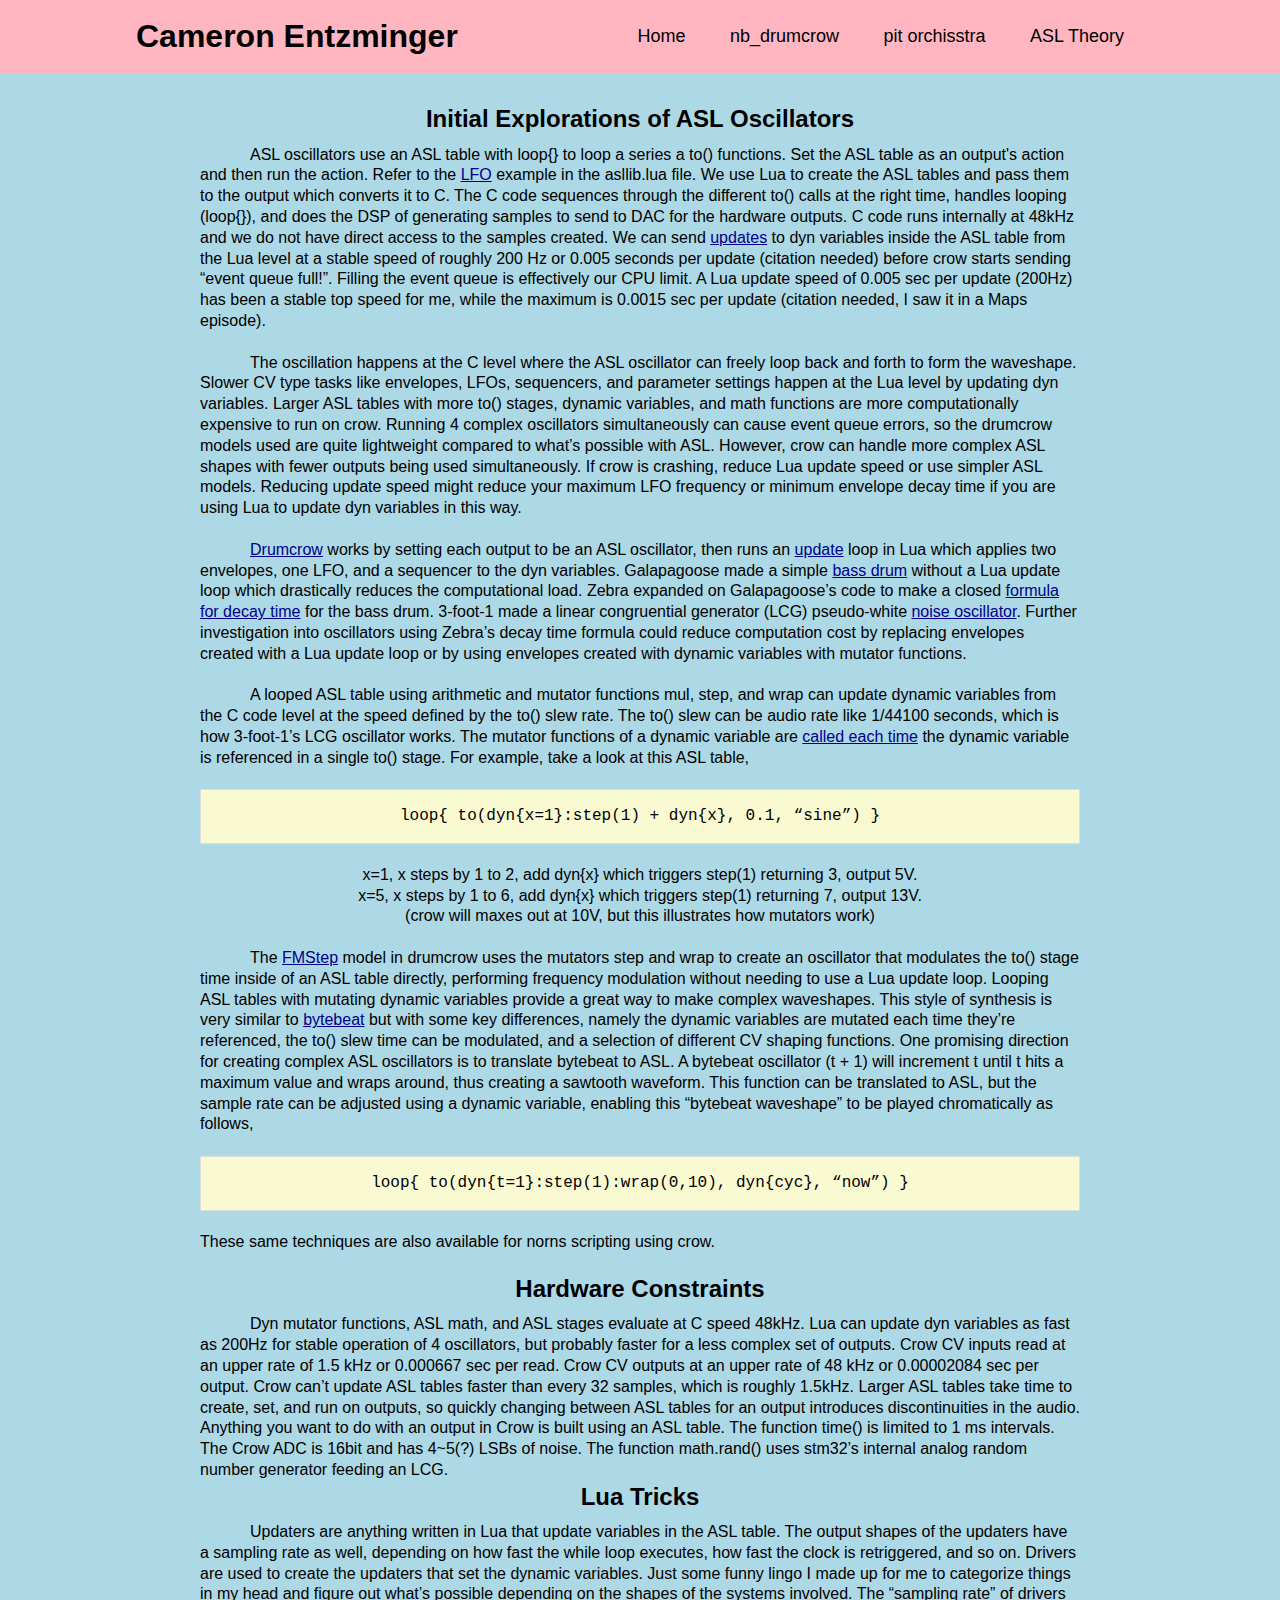
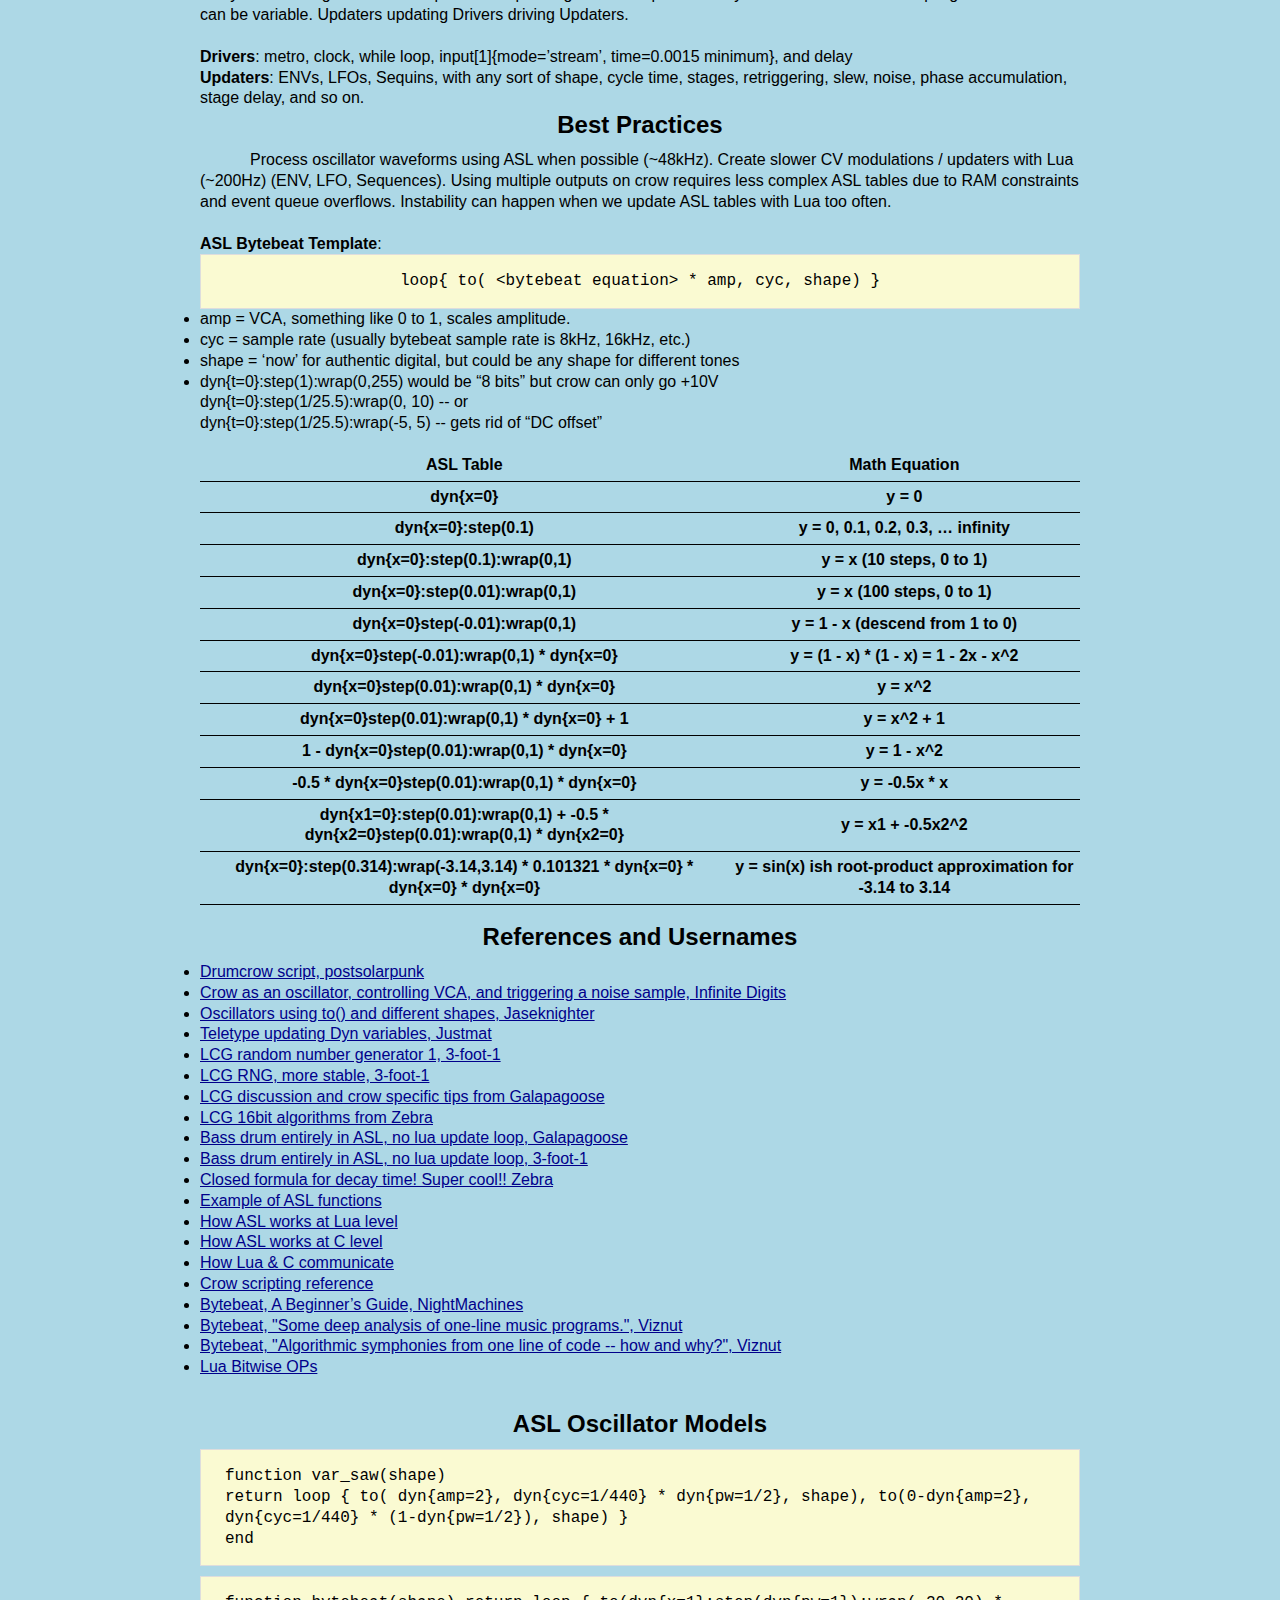
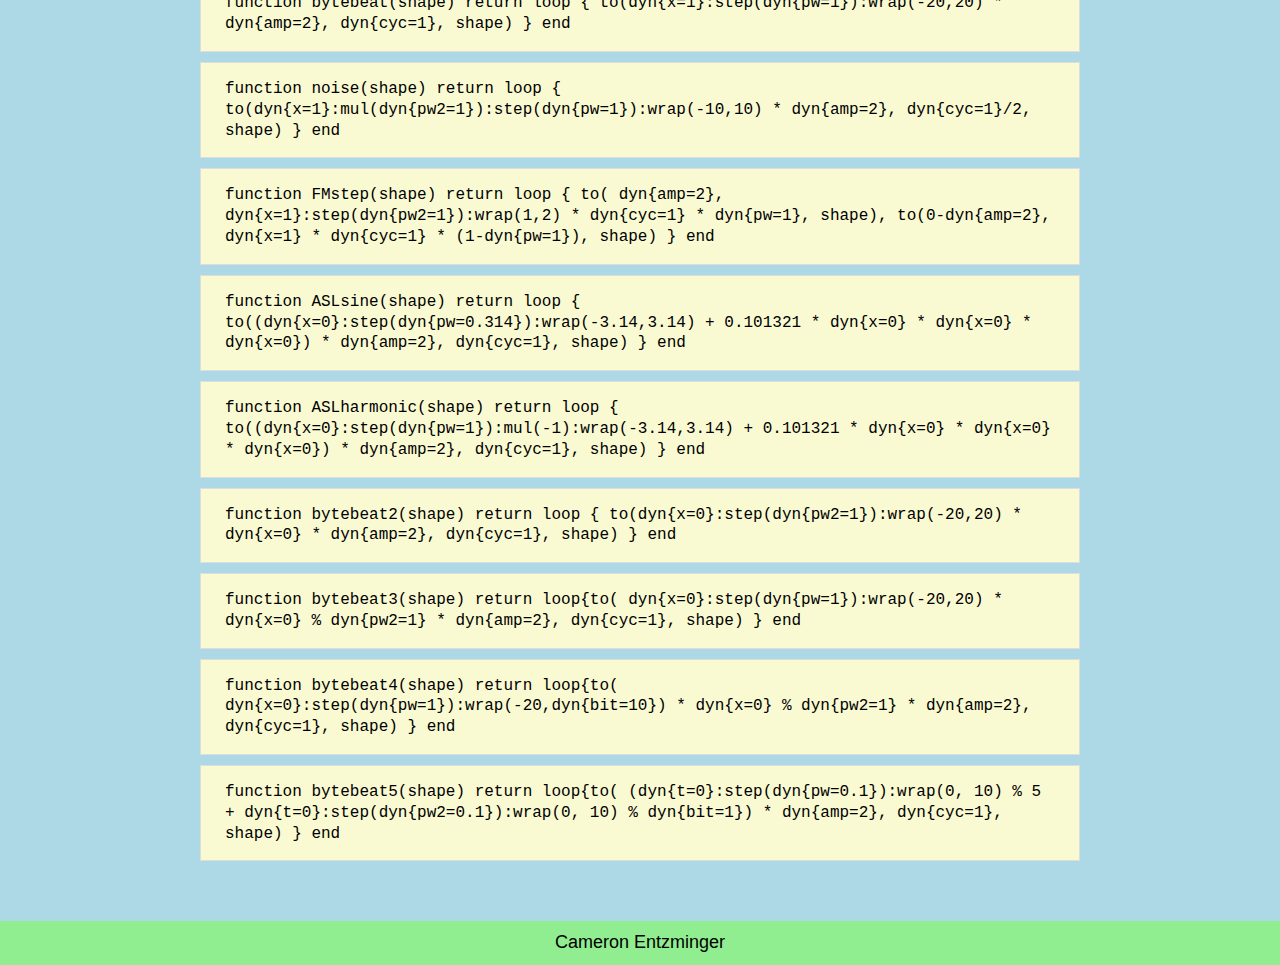
==== ASLOscillatorTheory.html @ 3ba1236f "update to personal website" ====
<!DOCTYPE html>
<html lang="en">
<head>
    <meta charset="UTF-8">
    <meta name="viewport" content="width=device-width, initial-scale=1.0">
    <title>ASL Oscillator Theory</title>
    <link rel="stylesheet" href="styles.css">
</head>
<body>
    <div id="header">
        <div class="container">            
            <nav>
                <h1>Cameron Entzminger</h1>
                <ul>
                    <li><a href="index.html">Home</a></li>
                    <li><a href="https://github.com/entzmingerc/nb_drumcrow/">nb_drumcrow</a></li>
                    <li><a href="https://github.com/entzmingerc/pit-orchisstra">pit orchisstra</a></li>
                    <li><a href="ASLOscillatorTheory.html">ASL Theory</a></li>
                </ul>
            </nav>
        </div>
    </div>
    <main>
        <article> <!-- Initial Exploration -->
            <h2>Initial Explorations of ASL Oscillators</h2>
            <p>ASL oscillators use an ASL table with loop{} to loop a series a to() functions. Set the ASL table as an output's action
                and then run the action. Refer to the 
                <a href="https://github.com/monome/crow/blob/main/lua/asllib.lua">LFO</a> example in the asllib.lua file. We use Lua to create the ASL tables and pass
                 them to the output which converts it to C. The C code sequences through the different to() calls at the right time, 
                 handles looping (loop{}), and does the DSP of generating samples to send to DAC for the hardware outputs. C code runs 
                 internally at 48kHz and we do not have direct access to the samples created. We can send 
                 <a href="https://llllllll.co/t/crow-v3/46425/191">updates</a> to dyn variables 
                 inside the ASL table from the Lua level at a stable speed of roughly 200 Hz or 0.005 seconds per update (citation needed)
                  before crow starts sending “event queue full!”. Filling the event queue is effectively our CPU limit. 
                  A Lua update speed of 0.005 sec per update (200Hz) has been a stable top speed for me, while the 
                  maximum is 0.0015 sec per update (citation needed, I saw it in a Maps episode).<br><br>
            </p>
            <p>The oscillation happens at the C level where the ASL oscillator can freely loop back and forth to form the waveshape. 
                Slower CV type tasks like envelopes, LFOs, sequencers, and parameter settings happen at the Lua level by updating dyn variables. 
                Larger ASL tables with more to() stages, dynamic variables, and math functions are more computationally expensive to run on crow. 
                Running 4 complex oscillators simultaneously can cause event queue errors, so the drumcrow models used are quite lightweight 
                compared to what’s possible with ASL. However, crow can handle more complex ASL shapes with fewer outputs being used simultaneously. 
                If crow is crashing, reduce Lua update speed or use simpler ASL models. Reducing update speed might reduce your maximum LFO frequency 
                or minimum envelope decay time if you are using Lua to update dyn variables in this way.<br><br>
            </p>
            <p>
                <a href="https://llllllll.co/t/drumcrow/60200">Drumcrow</a> works by setting each output to be an ASL oscillator, then runs an 
                <a href="https://llllllll.co/t/crow-v3/46425/191">update</a> loop in Lua which applies two envelopes, 
                one LFO, and a sequencer to the dyn variables. Galapagoose made a simple <a href="https://llllllll.co/t/crow-v3/46425/203">bass drum</a> 
                without a Lua update loop which drastically 
                reduces the computational load. Zebra expanded on Galapagoose’s code to make a closed 
                <a href="https://llllllll.co/t/crow-v3/46425/230">formula for decay time</a> for the bass drum. 
                3-foot-1 made a linear congruential generator (LCG) pseudo-white <a href="https://llllllll.co/t/crow-v3/46425/190">noise oscillator</a>. 
                Further investigation into oscillators using 
                Zebra’s decay time formula could reduce computation cost by replacing envelopes created with a Lua update loop or by using 
                envelopes created with dynamic variables with mutator functions.<br><br>
            </p>
            <p>
                A looped ASL table using arithmetic and mutator functions mul, step, and wrap can update dynamic variables 
                from the C code level at the speed defined by the to() slew rate. The to() slew can be audio rate like 1/44100 seconds, 
                which is how 3-foot-1’s LCG oscillator works. The mutator functions of a dynamic variable are 
                <a href="https://monome.org/docs/crow/reference/#dynamic-variables">called each time</a> the 
                dynamic variable is referenced in a single to() stage. For example, take a look at this ASL table, <br><br>
            </p>
            <blockquote class="center">
                loop{ to(dyn{x=1}:step(1) + dyn{x}, 0.1, “sine”) }
            </blockquote>
            <p style="text-indent: 0px; text-align: center;">
                <br>x=1, x steps by 1 to 2, add dyn{x} which triggers step(1) returning 3, output 5V.<br>
                x=5, x steps by 1 to 6, add dyn{x} which triggers step(1) returning 7, output 13V.<br>
                (crow will maxes out at 10V, but this illustrates how mutators work)<br><br>
            </p>
            <p>
                The <a href="https://github.com/entzmingerc/drumcrow/blob/24d64573983a8b4d22d93ce13495db5d12aac969/drumcrow.lua#L132">FMStep</a> 
                model in drumcrow uses the mutators step and wrap to create an oscillator that modulates 
                the to() stage time inside of an ASL table directly, performing frequency modulation without needing 
                to use a Lua update loop. Looping ASL tables with mutating dynamic variables provide a great way to 
                make complex waveshapes. This style of synthesis is very similar to <a href="https://llllllll.co/t/bytebeats-a-beginner-s-guide/16491">bytebeat</a> 
                but with some key differences, 
                namely the dynamic variables are mutated each time they’re referenced, the to() slew time can be modulated, 
                and a selection of different CV shaping functions. One promising direction for creating complex ASL 
                oscillators is to translate bytebeat to ASL. A bytebeat oscillator (t + 1) will increment t until t hits 
                a maximum value and wraps around, thus creating a sawtooth waveform. This function can be translated to ASL, 
                but the sample rate can be adjusted using a dynamic variable, enabling this “bytebeat waveshape” to be 
                played chromatically as follows,<br><br>
            </p>
            <blockquote class="center">
                loop{ to(dyn{t=1}:step(1):wrap(0,10), dyn{cyc}, “now”) }
            </blockquote>
            <p>
                <br>These same techniques are also available for norns scripting using crow.<br><br>
            </p>
            <h2>Hardware Constraints</h2>
            <p>
                Dyn mutator functions, ASL math, and ASL stages evaluate at C speed 48kHz. 
                Lua can update dyn variables as fast as 200Hz for stable operation of 4 oscillators, but probably faster for a less complex set of outputs. 
                Crow CV inputs read at an upper rate of 1.5 kHz or 0.000667 sec per read. 
                Crow CV outputs at an upper rate of 48 kHz or 0.00002084 sec per output. 
                Crow can’t update ASL tables faster than every 32 samples, which is roughly 1.5kHz. 
                Larger ASL tables take time to create, set, and run on outputs, so quickly changing between ASL tables for an output introduces discontinuities in the audio. 
                Anything you want to do with an output in Crow is built using an ASL table. 
                The function time() is limited to 1 ms intervals. 
                The Crow ADC is 16bit and has 4~5(?) LSBs of noise. 
                The function math.rand() uses stm32’s internal analog random number generator feeding an LCG. 
            </p>
            <h2>Lua Tricks</h2>
            <p>
                Updaters are anything written in Lua that update variables in the ASL table. The output shapes of the updaters have a sampling rate as well, 
                depending on how fast the while loop executes, how fast the clock is retriggered, and so on. Drivers are used to create the updaters that 
                set the dynamic variables. Just some funny lingo I made up for me to categorize things in my head and figure out what’s possible depending 
                on the shapes of the systems involved. The “sampling rate” of drivers can be variable. Updaters updating Drivers driving Updaters.
                <br>
                <br><b>Drivers</b>: metro, clock, while loop, input[1]{mode=’stream’, time=0.0015 minimum}, and delay
                <br><b>Updaters</b>: ENVs, LFOs, Sequins, with any sort of shape, cycle time, stages, retriggering, slew, noise, phase accumulation, stage delay, and so on. 
            </p>
            <h2>Best Practices</h2>
            <p>
                Process oscillator waveforms using ASL when possible (~48kHz). 
                Create slower CV modulations / updaters with Lua (~200Hz) (ENV, LFO, Sequences). 
                Using multiple outputs on crow requires less complex ASL tables due to RAM constraints and event queue overflows. Instability can happen when we update ASL tables with Lua too often. 
                <br>
                <br><b>ASL Bytebeat Template</b>: 
            </p>
            <blockquote class="center">
                loop{ to( &lt;bytebeat equation&gt; * amp, cyc, shape) }
            </blockquote>    
            <p>
                <ul>
                    <li>amp = VCA, something like 0 to 1, scales amplitude.</li>
                    <li>cyc = sample rate (usually bytebeat sample rate is 8kHz, 16kHz, etc.)</li>
                    <li>shape = ‘now’ for authentic digital, but could be any shape for different tones</li>
                    <li>dyn{t=0}:step(1):wrap(0,255) would be “8 bits” but crow can only go +10V
                        <br>dyn{t=0}:step(1/25.5):wrap(0, 10) -- or
                        <br>dyn{t=0}:step(1/25.5):wrap(-5, 5) -- gets rid of “DC offset”
                    </li>
                </ul>
            </p>
            <table>
                <tr>
                    <th>ASL Table</th>
                    <th>Math Equation</th>
                </tr>
                <tr>
                    <th>dyn{x=0}</th>
                    <th>y = 0</th>
                </tr>
                <tr>
                    <th>dyn{x=0}:step(0.1)</th>
                    <th>y = 0, 0.1, 0.2, 0.3, … infinity</th>
                </tr>
                <tr>
                    <th>dyn{x=0}:step(0.1):wrap(0,1)</th>
                    <th>y = x (10 steps, 0 to 1)</th>
                </tr>
                <tr>
                    <th>dyn{x=0}:step(0.01):wrap(0,1) </th>
                    <th>y = x (100 steps, 0 to 1)</th>
                </tr>
                <tr>
                    <th>dyn{x=0}step(-0.01):wrap(0,1)</th>
                    <th>y = 1 - x (descend from 1 to 0)</th>
                </tr>
                <tr>
                    <th>dyn{x=0}step(-0.01):wrap(0,1) * dyn{x=0}</th>
                    <th>y = (1 - x) * (1 - x) = 1 - 2x - x^2</th>
                </tr>
                <tr>
                    <th>dyn{x=0}step(0.01):wrap(0,1) * dyn{x=0}</th>
                    <th>y = x^2</th>
                </tr>
                <tr>
                    <th>dyn{x=0}step(0.01):wrap(0,1) * dyn{x=0} + 1</th>
                    <th>y = x^2 + 1</th>
                </tr>
                <tr>
                    <th>1 - dyn{x=0}step(0.01):wrap(0,1) * dyn{x=0}</th>
                    <th>y = 1 - x^2</th>                
                </tr>
                <tr>
                    <th>-0.5 * dyn{x=0}step(0.01):wrap(0,1) * dyn{x=0}</th>
                    <th>y = -0.5x * x</th>                
                </tr>
                <tr>
                    <th>dyn{x1=0}:step(0.01):wrap(0,1) + -0.5 * dyn{x2=0}step(0.01):wrap(0,1) * dyn{x2=0}</th>
                    <th>y = x1 + -0.5x2^2</th>                
                </tr>
                <tr>
                    <th>dyn{x=0}:step(0.314):wrap(-3.14,3.14) * 0.101321 * dyn{x=0} * dyn{x=0} * dyn{x=0}</th>
                    <th>y = sin(x) ish root-product approximation for -3.14 to 3.14</th>                
                </tr>
            </table>

            <h2>References and Usernames</h2>
            <ul>
                <li><a href="https://llllllll.co/t/drumcrow/60200">Drumcrow script, postsolarpunk</a></li>
                <li><a href="https://llllllll.co/t/crow-v3/46425/109">Crow as an oscillator, controlling VCA, and triggering a noise sample, Infinite Digits </a></li>
                <li><a href="https://llllllll.co/t/crow-v3/46425/112">Oscillators using to() and different shapes, Jaseknighter</a></li>
                <li><a href="https://llllllll.co/t/crow-v3/46425/168">Teletype updating Dyn variables, Justmat</a></li>
                <li><a href="https://llllllll.co/t/crow-v3/46425/184">LCG random number generator 1, 3-foot-1</a></li>
                <li><a href="https://llllllll.co/t/crow-v3/46425/190">LCG RNG, more stable, 3-foot-1</a></li>
                <li><a href="https://llllllll.co/t/crow-v3/46425/187">LCG discussion and crow specific tips from Galapagoose</a></li>
                <li><a href="https://llllllll.co/t/crow-v3/46425/189">LCG 16bit algorithms from Zebra</a></li>
                <li><a href="https://llllllll.co/t/crow-v3/46425/203">Bass drum entirely in ASL, no lua update loop, Galapagoose</a></li>
                <li><a href="https://llllllll.co/t/crow-v3/46425/208">Bass drum entirely in ASL, no lua update loop, 3-foot-1</a></li>
                <li><a href="https://llllllll.co/t/crow-v3/46425/230">Closed formula for decay time! Super cool!! Zebra</a></li>
                <li><a href="https://github.com/monome/crow/blob/main/lua/asllib.lua">Example of ASL functions</a></li>
                <li><a href="https://github.com/monome/crow/blob/main/lua/asl.lua">How ASL works at Lua level</a></li>
                <li><a href="https://github.com/monome/crow/blob/main/lib/casl.c">How ASL works at C level</a></li>
                <li><a href="https://github.com/monome/crow/blob/main/lib/lualink.c">How Lua & C communicate</a></li>
                <li><a href="https://monome.org/docs/crow/reference/">Crow scripting reference</a></li>
                <li><a href="https://llllllll.co/t/bytebeats-a-beginner-s-guide/16491">Bytebeat, A Beginner’s Guide, NightMachines</a></li>
                <li><a href="http://countercomplex.blogspot.com/2011/10/some-deep-analysis-of-one-line-music.html">Bytebeat, "Some deep analysis of one-line music programs.", Viznut</a></li>
                <li><a href="http://countercomplex.blogspot.com/2011/10/algorithmic-symphonies-from-one-line-of.html">Bytebeat, "Algorithmic symphonies from one line of code -- how and why?", Viznut</a></li>
                <li><a href="https://stackoverflow.com/questions/2982729/is-it-possible-to-implement-bitwise-operators-using-integer-arithmetic">Lua Bitwise OPs</a></li>
            </ul>
        </article>

        <article> <!-- ASL Oscillator Models -->
            <h2>ASL Oscillator Models</h2>
            <blockquote class="list">function var_saw(shape)<br>
                return loop { to(  dyn{amp=2}, dyn{cyc=1/440} * dyn{pw=1/2}, shape), to(0-dyn{amp=2}, dyn{cyc=1/440} * (1-dyn{pw=1/2}), shape) }<br>
                end	
            </blockquote>
            <blockquote class="list">
                function bytebeat(shape)
                return loop { to(dyn{x=1}:step(dyn{pw=1}):wrap(-20,20) * dyn{amp=2}, dyn{cyc=1}, shape) }
                end
            </blockquote>
            <blockquote class="list">
                function noise(shape)
                return loop { to(dyn{x=1}:mul(dyn{pw2=1}):step(dyn{pw=1}):wrap(-10,10) * dyn{amp=2}, dyn{cyc=1}/2, shape) } 
                end
            </blockquote>
            <blockquote class="list">
                function FMstep(shape) 
                return loop { 
                to(  dyn{amp=2}, dyn{x=1}:step(dyn{pw2=1}):wrap(1,2) * dyn{cyc=1} * dyn{pw=1}, shape),
                to(0-dyn{amp=2}, dyn{x=1} * dyn{cyc=1} * (1-dyn{pw=1}), shape) }
                end
            </blockquote>
            <blockquote class="list">
                function ASLsine(shape)
                return loop { to((dyn{x=0}:step(dyn{pw=0.314}):wrap(-3.14,3.14) + 0.101321 * dyn{x=0} * dyn{x=0} * dyn{x=0}) * dyn{amp=2}, dyn{cyc=1}, shape) }
                end
            </blockquote>
            <blockquote class="list">
                function ASLharmonic(shape)
                return loop { to((dyn{x=0}:step(dyn{pw=1}):mul(-1):wrap(-3.14,3.14) + 0.101321 * dyn{x=0} * dyn{x=0} * dyn{x=0}) * dyn{amp=2}, dyn{cyc=1}, shape) }
                end
            </blockquote>
            <blockquote class="list">
                function bytebeat2(shape)
                return loop { to(dyn{x=0}:step(dyn{pw2=1}):wrap(-20,20) * dyn{x=0} * dyn{amp=2}, dyn{cyc=1}, shape) }
                end
            </blockquote>
            <blockquote class="list">
                function bytebeat3(shape)
                return loop{to( dyn{x=0}:step(dyn{pw=1}):wrap(-20,20) * dyn{x=0} % dyn{pw2=1} * dyn{amp=2}, dyn{cyc=1}, shape) }
                end
            </blockquote>
            <blockquote class="list">
                function bytebeat4(shape)
                return loop{to( dyn{x=0}:step(dyn{pw=1}):wrap(-20,dyn{bit=10}) * dyn{x=0} % dyn{pw2=1} * dyn{amp=2}, dyn{cyc=1}, shape) }
                end
            </blockquote>
            <blockquote class="list">
                function bytebeat5(shape)
                return loop{to( (dyn{t=0}:step(dyn{pw=0.1}):wrap(0, 10) % 5 + dyn{t=0}:step(dyn{pw2=0.1}):wrap(0, 10) % dyn{bit=1}) * dyn{amp=2}, dyn{cyc=1}, shape) }
                end
            </blockquote>
        </article>
    </main>
    <footer><a href="index.html">Cameron Entzminger</a></footer>
</body>
</html>
---- styles.css ----
* {
    margin: 0;
    padding: 0;
    box-sizing: border-box;
}

a {
    color: darkblue;
}

#about {
    padding: 20px 0;
}

.about-col-1 {
    flex-basis: 35%;
}

.about-col-1 img {
    width: 100%;
    border-radius: 10px;
}

.about-col-2 {
    flex-basis: 60%;
    text-align: left;
}

article {
    margin-top: 10px;
    margin-bottom: 30px;
}

article h2, article h3 {
    margin-bottom: 10px;
}

blockquote.center {
    border: 1px solid #ddd;
    padding: 1em;
    background: lightgoldenrodyellow;
    font-family: "Lucida Console", "Courier New", monospace;
}

blockquote.list {
    border: 1px solid #ddd;
    text-align: left;
    background: lightgoldenrodyellow;
    padding: 1em 1.5em;
    word-wrap: break-word;
    font-family: "Lucida Console", "Courier New", monospace;
    margin-top: 10px;
    margin-bottom: 10px;
}

body{
    font-family:Arial, Helvetica, sans-serif;
    line-height: 1.3;
    background: lightblue;
    text-align: center;
}

.container{
    padding: 5px 10%;
}

footer {
    background: lightgreen;
    text-align: center;
    padding: 10px;
    margin-top: 20px;
}
footer a {
    color: #000;
    text-decoration: none;
    font-size: 18px;
}

#header {
    background: lightpink;
    padding: 10px;
    text-align: center;
}

header {
    background: lightpink;
    padding: 10px;
    text-align: center;
}

header h1 {
    margin-bottom: 5px;
}

li {
    text-align: left;
}

main {
    max-width: 900px;
    margin: 10px auto;
    padding: 10px;
}

nav {
    display: flex;
    align-items: center;
    justify-content: space-between;
    flex-wrap: wrap;
}
nav ul li {
    display: inline-block;
    list-style: none;
    margin: 10px 20px;
}
nav ul li a {
    color: #000;
    text-decoration: none;
    font-size: 18px;
}

p {
    text-align: left;
    text-indent: 50px;
}

#projects {
    padding: 20px;
}


#publications {
    padding: 20px;
}

.row {
    display: flex;
    justify-content: space-between;
    flex-wrap: wrap;
}

#skills {
    padding: 20px;
}

.skills-col-1 {
    flex-basis: 50%;
    text-align: left;
}

.skills-col-2 {
    flex-basis: 45%;
}

.skills-col-2 img {
    width: 100%;
    border-radius: 10px;
}

table {
    margin-top: 1em;
    margin-bottom: 1em;
    border-collapse: collapse;
}

th, td {
    padding: 5px;
    text-align: center;
    border-bottom: 1px solid;
}

tr:hover {
    background-color: lightcyan;
}

ul {
    list-style-type: disc;
}
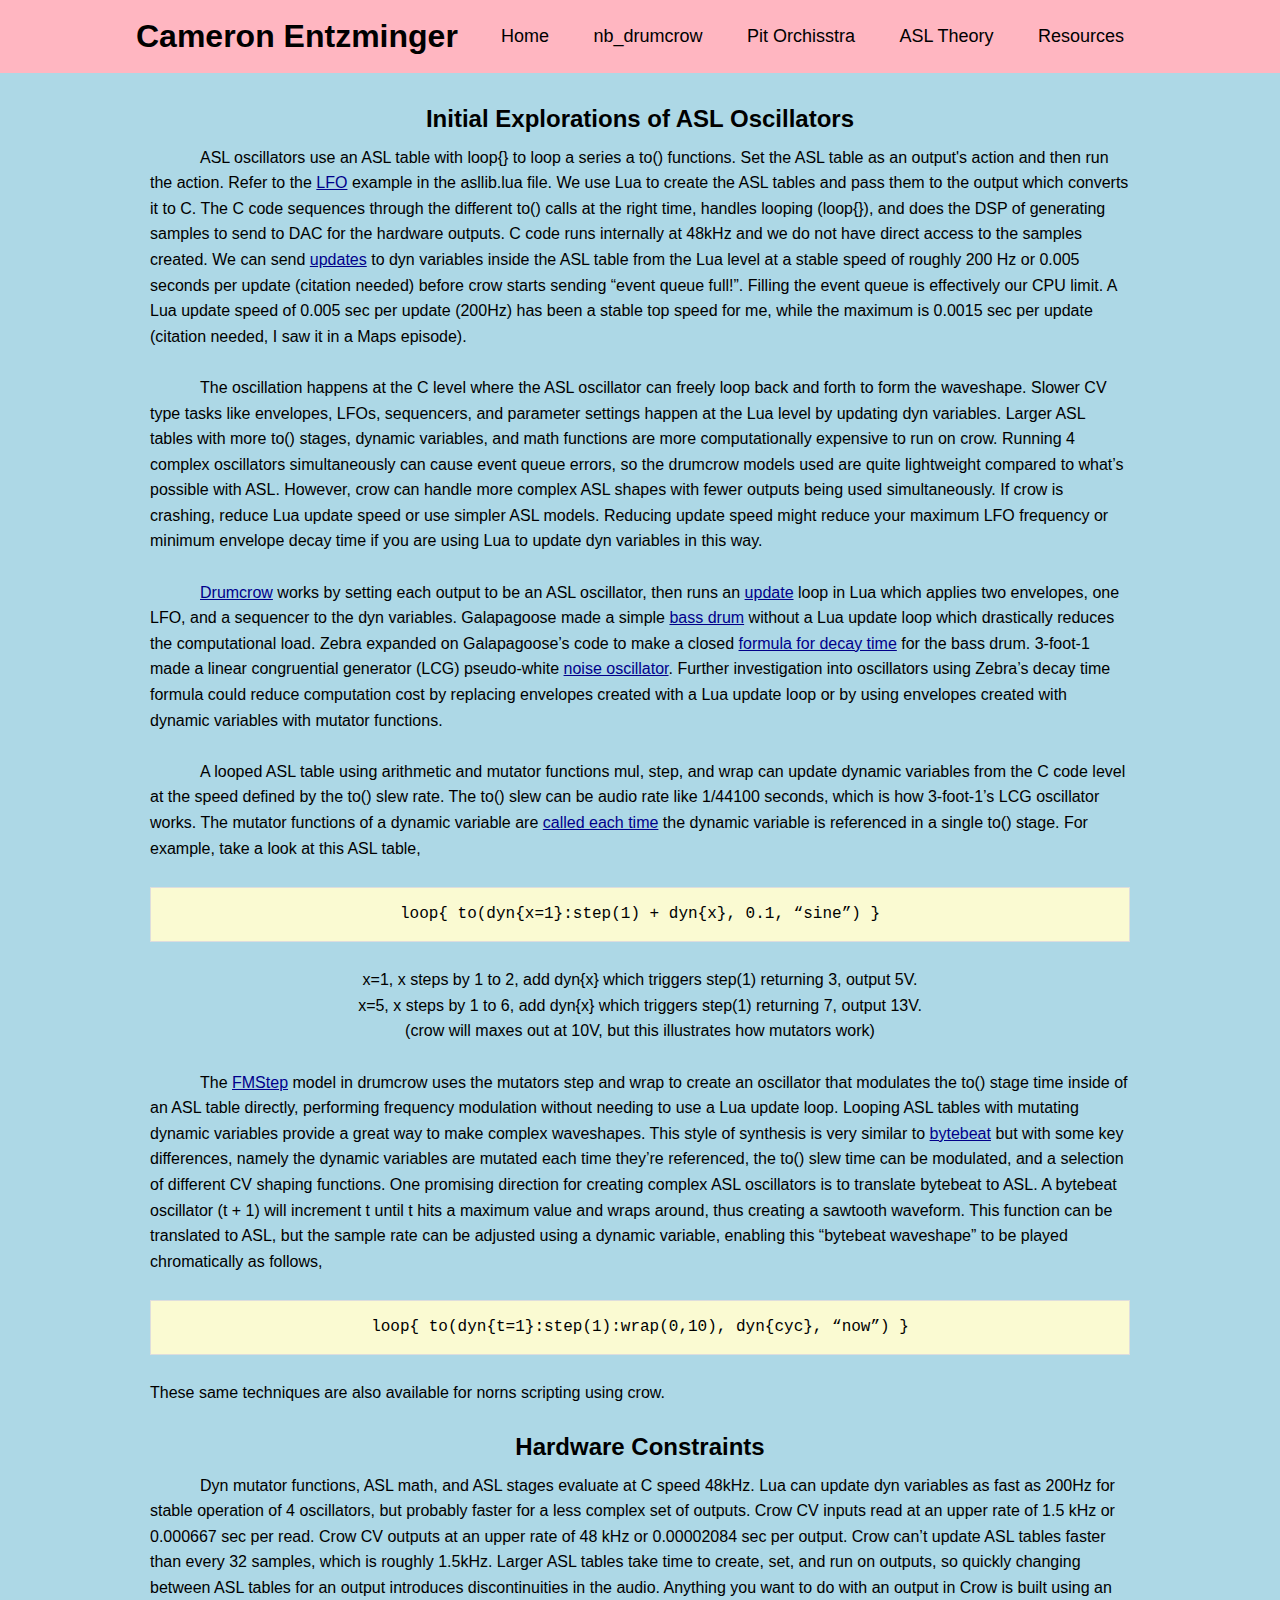
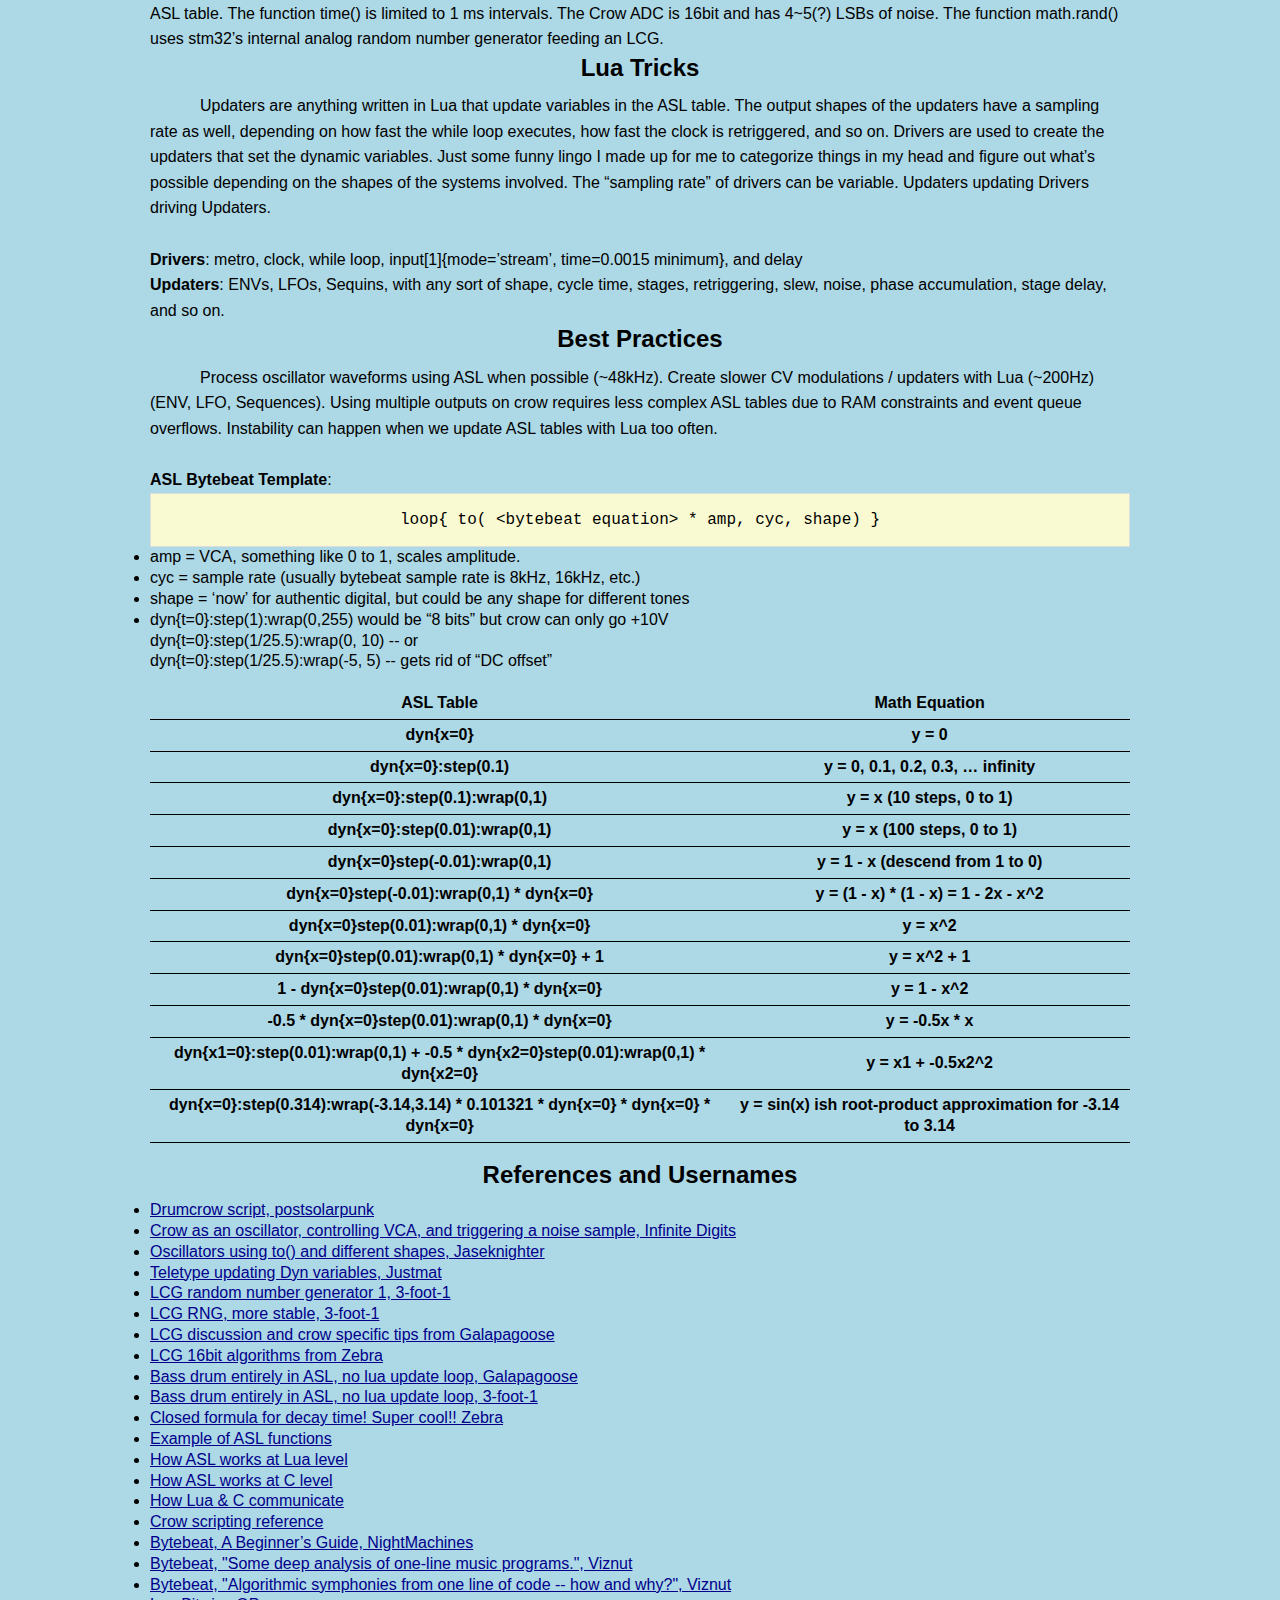
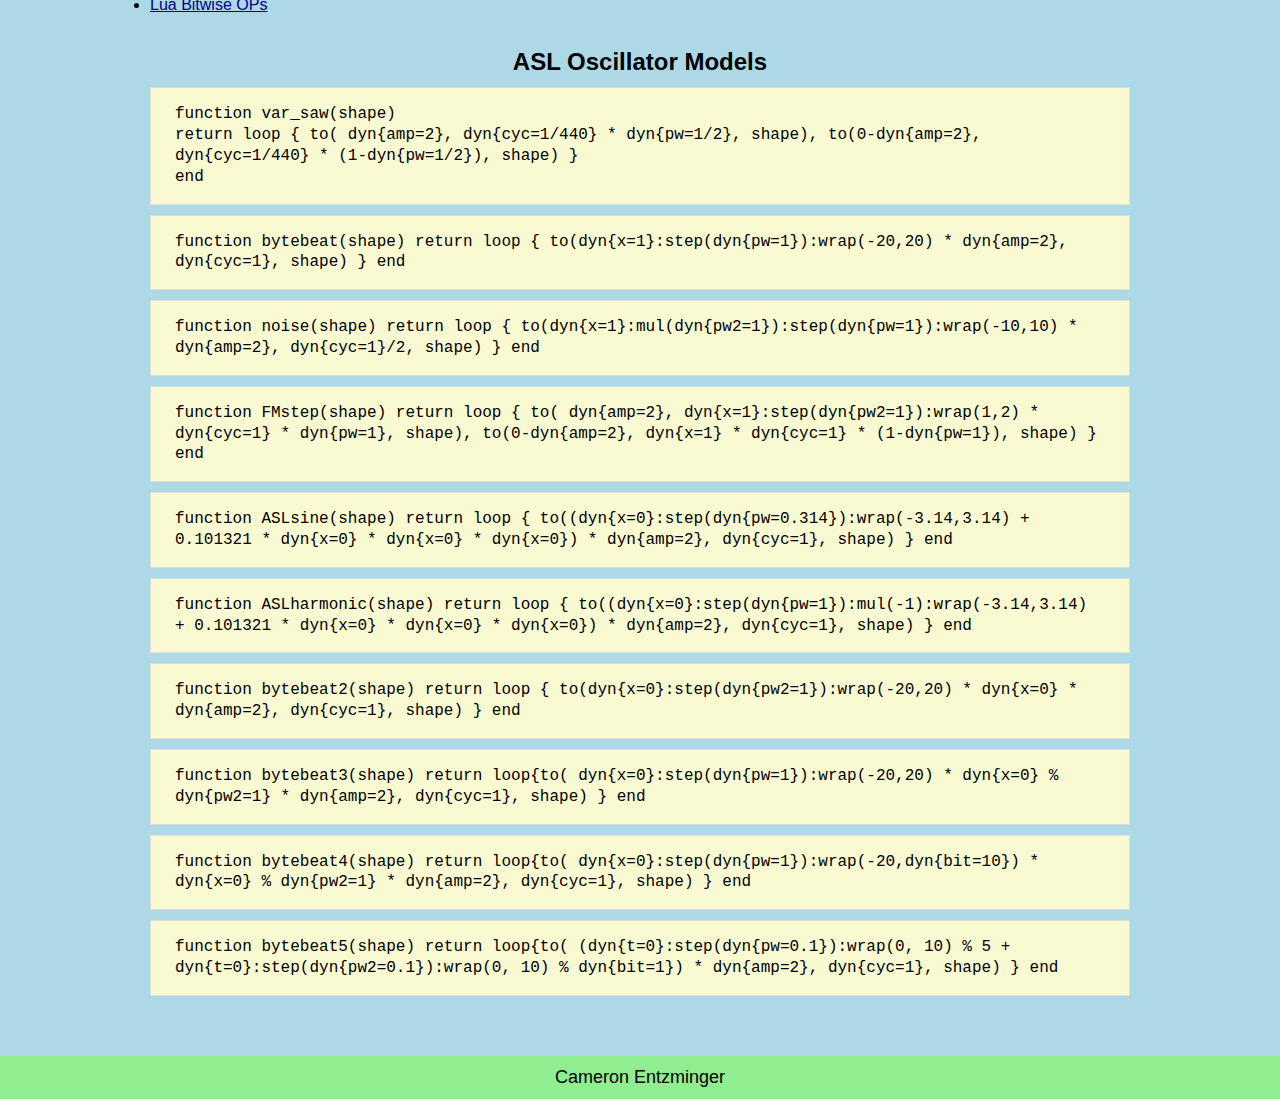
==== commit 53e88fca: "added resources page" ====
--- a/ASLOscillatorTheory.html
+++ b/ASLOscillatorTheory.html
@@ -12,10 +12,11 @@
             <nav>
                 <h1>Cameron Entzminger</h1>
                 <ul>
-                    <li><a href="index.html">Home</a></li>
-                    <li><a href="https://github.com/entzmingerc/nb_drumcrow/">nb_drumcrow</a></li>
-                    <li><a href="https://github.com/entzmingerc/pit-orchisstra">pit orchisstra</a></li>
-                    <li><a href="ASLOscillatorTheory.html">ASL Theory</a></li>
+                    <li class="nav_ul_li"><a class="nav_ul_li_a" href="index.html">Home</a></li>
+                    <li class="nav_ul_li"><a class="nav_ul_li_a" href="https://github.com/entzmingerc/nb_drumcrow">nb_drumcrow</a></li>
+                    <li class="nav_ul_li"><a class="nav_ul_li_a" href="https://github.com/entzmingerc/pit-orchisstra">Pit Orchisstra</a></li>
+                    <li class="nav_ul_li"><a class="nav_ul_li_a" href="ASLOscillatorTheory.html">ASL Theory</a></li>
+                    <li class="nav_ul_li"><a class="nav_ul_li_a" href="Resources.html">Resources</a></li>
                 </ul>
             </nav>
         </div>
--- a/styles.css
+++ b/styles.css
@@ -97,7 +97,7 @@
 }
 
 main {
-    max-width: 900px;
+    max-width: 1000px;
     margin: 10px auto;
     padding: 10px;
 }
@@ -107,19 +107,22 @@
     align-items: center;
     justify-content: space-between;
     flex-wrap: wrap;
-}
-nav ul li {
+} 
+
+.nav_ul_li {
     display: inline-block;
     list-style: none;
     margin: 10px 20px;
 }
-nav ul li a {
+.nav_ul_li_a {
     color: #000;
     text-decoration: none;
     font-size: 18px;
 }
 
 p {
+    line-height: 1.6;
+    font-size: 16px;
     text-align: left;
     text-indent: 50px;
 }
